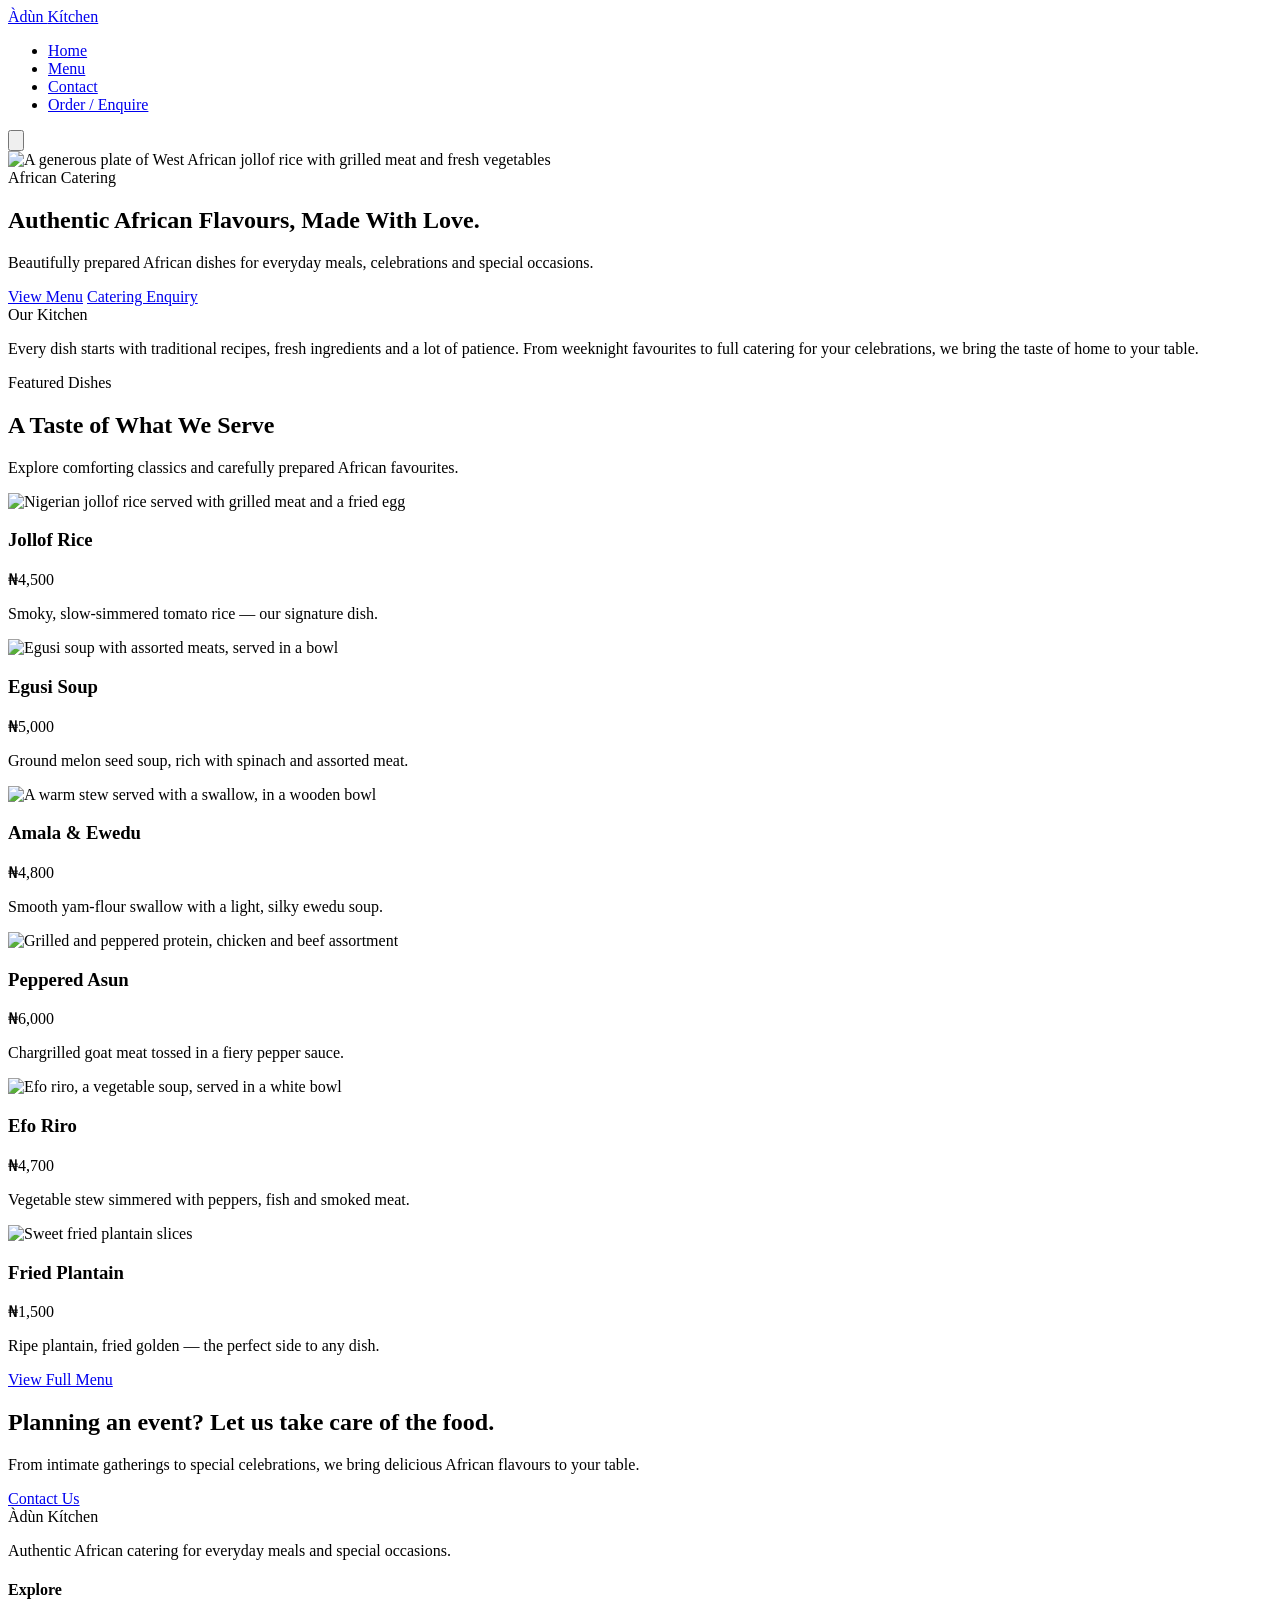
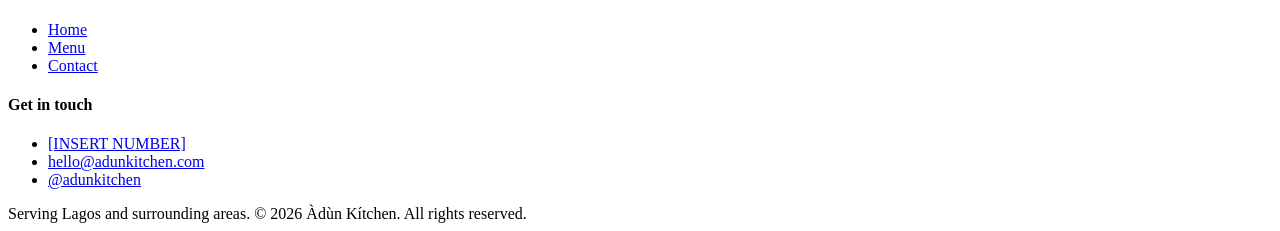
==== index.html @ d7839c78 "Add files via upload" ====
<!DOCTYPE html>
<html lang="en">
<head>
<meta charset="UTF-8">
<meta name="viewport" content="width=device-width, initial-scale=1.0">
<title>Àdùn Kítchen — Authentic African Catering</title>
<meta name="description" content="Àdùn Kítchen is a warm, elegant African catering service. Browse our menu of authentic dishes and enquire about catering for your next event.">
<link rel="preconnect" href="https://fonts.googleapis.com">
<link rel="preconnect" href="https://fonts.gstatic.com" crossorigin>
<link href="https://fonts.googleapis.com/css2?family=Playfair+Display:wght@600;700&family=Inter:wght@400;500;600;700&display=swap" rel="stylesheet">
<link rel="stylesheet" href="css/style.css">
</head>
<body>

<header class="site-header">
  <div class="wrap">
    <a href="index.html" class="brand">Àdùn <span>Kítchen</span></a>
    <nav class="main-nav" id="main-nav">
      <ul>
        <li><a href="index.html" aria-current="page">Home</a></li>
        <li><a href="menu.html">Menu</a></li>
        <li><a href="contact.html">Contact</a></li>
        <li class="cta-nav-item"><a href="contact.html" class="btn btn-primary">Order / Enquire</a></li>
      </ul>
    </nav>
    <button class="nav-toggle" aria-label="Open menu" aria-expanded="false" aria-controls="main-nav">
      <svg viewBox="0 0 24 24" fill="none" stroke="currentColor" stroke-width="2" stroke-linecap="round"><line x1="3" y1="6" x2="21" y2="6"/><line x1="3" y1="12" x2="21" y2="12"/><line x1="3" y1="18" x2="21" y2="18"/></svg>
    </button>
  </div>
</header>

<main>

  <!-- Hero -->
  <section class="hero">
    <div class="hero-media">
      <img src="https://images.unsplash.com/photo-1634324092526-91f5e878b72f?w=1800&auto=format&fit=crop&q=80"
           alt="A generous plate of West African jollof rice with grilled meat and fresh vegetables">
    </div>
    <div class="wrap">
      <div class="hero-content">
        <span class="eyebrow">African Catering</span>
        <h1>Authentic African Flavours, Made With Love.</h1>
        <p class="lede">Beautifully prepared African dishes for everyday meals, celebrations and special occasions.</p>
        <div class="hero-actions">
          <a href="menu.html" class="btn btn-on-dark">View Menu</a>
          <a href="contact.html" class="btn btn-ghost-on-dark">Catering Enquiry</a>
        </div>
      </div>
    </div>
  </section>

  <!-- Intro -->
  <section class="intro">
    <div class="wrap">
      <span class="eyebrow">Our Kitchen</span>
      <p>Every dish starts with traditional recipes, fresh ingredients and a lot of patience. From weeknight favourites to full catering for your celebrations, we bring the taste of home to your table.</p>
    </div>
  </section>

  <!-- Featured Dishes -->
  <section class="bg-deep">
    <div class="wrap">
      <div class="section-head">
        <span class="eyebrow">Featured Dishes</span>
        <h2>A Taste of What We Serve</h2>
        <p>Explore comforting classics and carefully prepared African favourites.</p>
      </div>

      <div class="dish-grid">
        <article class="dish-card">
          <div class="dish-media">
            <img src="https://images.unsplash.com/photo-1569058242252-623df46b5025?w=800&auto=format&fit=crop&q=80" alt="Nigerian jollof rice served with grilled meat and a fried egg">
          </div>
          <div class="dish-info">
            <div class="dish-info-row">
              <h3>Jollof Rice</h3>
              <span class="dish-price">₦4,500</span>
            </div>
            <p>Smoky, slow-simmered tomato rice — our signature dish.</p>
          </div>
        </article>

        <article class="dish-card">
          <div class="dish-media">
            <img src="https://images.unsplash.com/photo-1763048443535-1243379234e2?w=800&auto=format&fit=crop&q=80" alt="Egusi soup with assorted meats, served in a bowl">
          </div>
          <div class="dish-info">
            <div class="dish-info-row">
              <h3>Egusi Soup</h3>
              <span class="dish-price">₦5,000</span>
            </div>
            <p>Ground melon seed soup, rich with spinach and assorted meat.</p>
          </div>
        </article>

        <article class="dish-card">
          <div class="dish-media">
            <img src="https://images.unsplash.com/photo-1708782344137-21c48d98dfcc?w=800&auto=format&fit=crop&q=80" alt="A warm stew served with a swallow, in a wooden bowl">
          </div>
          <div class="dish-info">
            <div class="dish-info-row">
              <h3>Amala &amp; Ewedu</h3>
              <span class="dish-price">₦4,800</span>
            </div>
            <p>Smooth yam-flour swallow with a light, silky ewedu soup.</p>
          </div>
        </article>

        <article class="dish-card">
          <div class="dish-media">
            <img src="https://images.unsplash.com/photo-1610057098265-05f2bcbedd55?w=800&auto=format&fit=crop&q=80" alt="Grilled and peppered protein, chicken and beef assortment">
          </div>
          <div class="dish-info">
            <div class="dish-info-row">
              <h3>Peppered Asun</h3>
              <span class="dish-price">₦6,000</span>
            </div>
            <p>Chargrilled goat meat tossed in a fiery pepper sauce.</p>
          </div>
        </article>

        <article class="dish-card">
          <div class="dish-media">
            <img src="https://images.unsplash.com/photo-1604329760661-e71dc83f8f26?w=800&auto=format&fit=crop&q=80" alt="Efo riro, a vegetable soup, served in a white bowl">
          </div>
          <div class="dish-info">
            <div class="dish-info-row">
              <h3>Efo Riro</h3>
              <span class="dish-price">₦4,700</span>
            </div>
            <p>Vegetable stew simmered with peppers, fish and smoked meat.</p>
          </div>
        </article>

        <article class="dish-card">
          <div class="dish-media">
            <img src="https://images.unsplash.com/photo-1540714605746-4f474eefc6d4?w=800&auto=format&fit=crop&q=80" alt="Sweet fried plantain slices">
          </div>
          <div class="dish-info">
            <div class="dish-info-row">
              <h3>Fried Plantain</h3>
              <span class="dish-price">₦1,500</span>
            </div>
            <p>Ripe plantain, fried golden — the perfect side to any dish.</p>
          </div>
        </article>
      </div>

      <div class="center-cta">
        <a href="menu.html" class="btn btn-secondary">View Full Menu</a>
      </div>
    </div>
  </section>

  <!-- Catering CTA -->
  <section class="cta-band">
    <div class="wrap">
      <h2>Planning an event? Let us take care of the food.</h2>
      <p>From intimate gatherings to special celebrations, we bring delicious African flavours to your table.</p>
      <a href="contact.html" class="btn btn-on-dark">Contact Us</a>
    </div>
  </section>

</main>

<footer class="site-footer">
  <div class="wrap">
    <div class="footer-top">
      <div class="footer-brand">
        <span class="brand">Àdùn <span>Kítchen</span></span>
        <p>Authentic African catering for everyday meals and special occasions.</p>
      </div>
      <div class="footer-links">
        <div class="footer-col">
          <h4>Explore</h4>
          <ul>
            <li><a href="index.html">Home</a></li>
            <li><a href="menu.html">Menu</a></li>
            <li><a href="contact.html">Contact</a></li>
          </ul>
        </div>
        <div class="footer-col">
          <h4>Get in touch</h4>
          <ul>
            <li><a href="tel:+2340000000000">[INSERT NUMBER]</a></li>
            <li><a href="mailto:hello@adunkitchen.com">hello@adunkitchen.com</a></li>
            <li><a href="https://instagram.com" target="_blank" rel="noopener">@adunkitchen</a></li>
          </ul>
        </div>
      </div>
    </div>
    <div class="footer-bottom">
      <span>Serving Lagos and surrounding areas.</span>
      <span>&copy; 2026 Àdùn Kítchen. All rights reserved.</span>
    </div>
  </div>
</footer>

<script src="js/script.js"></script>
</body>
</html>
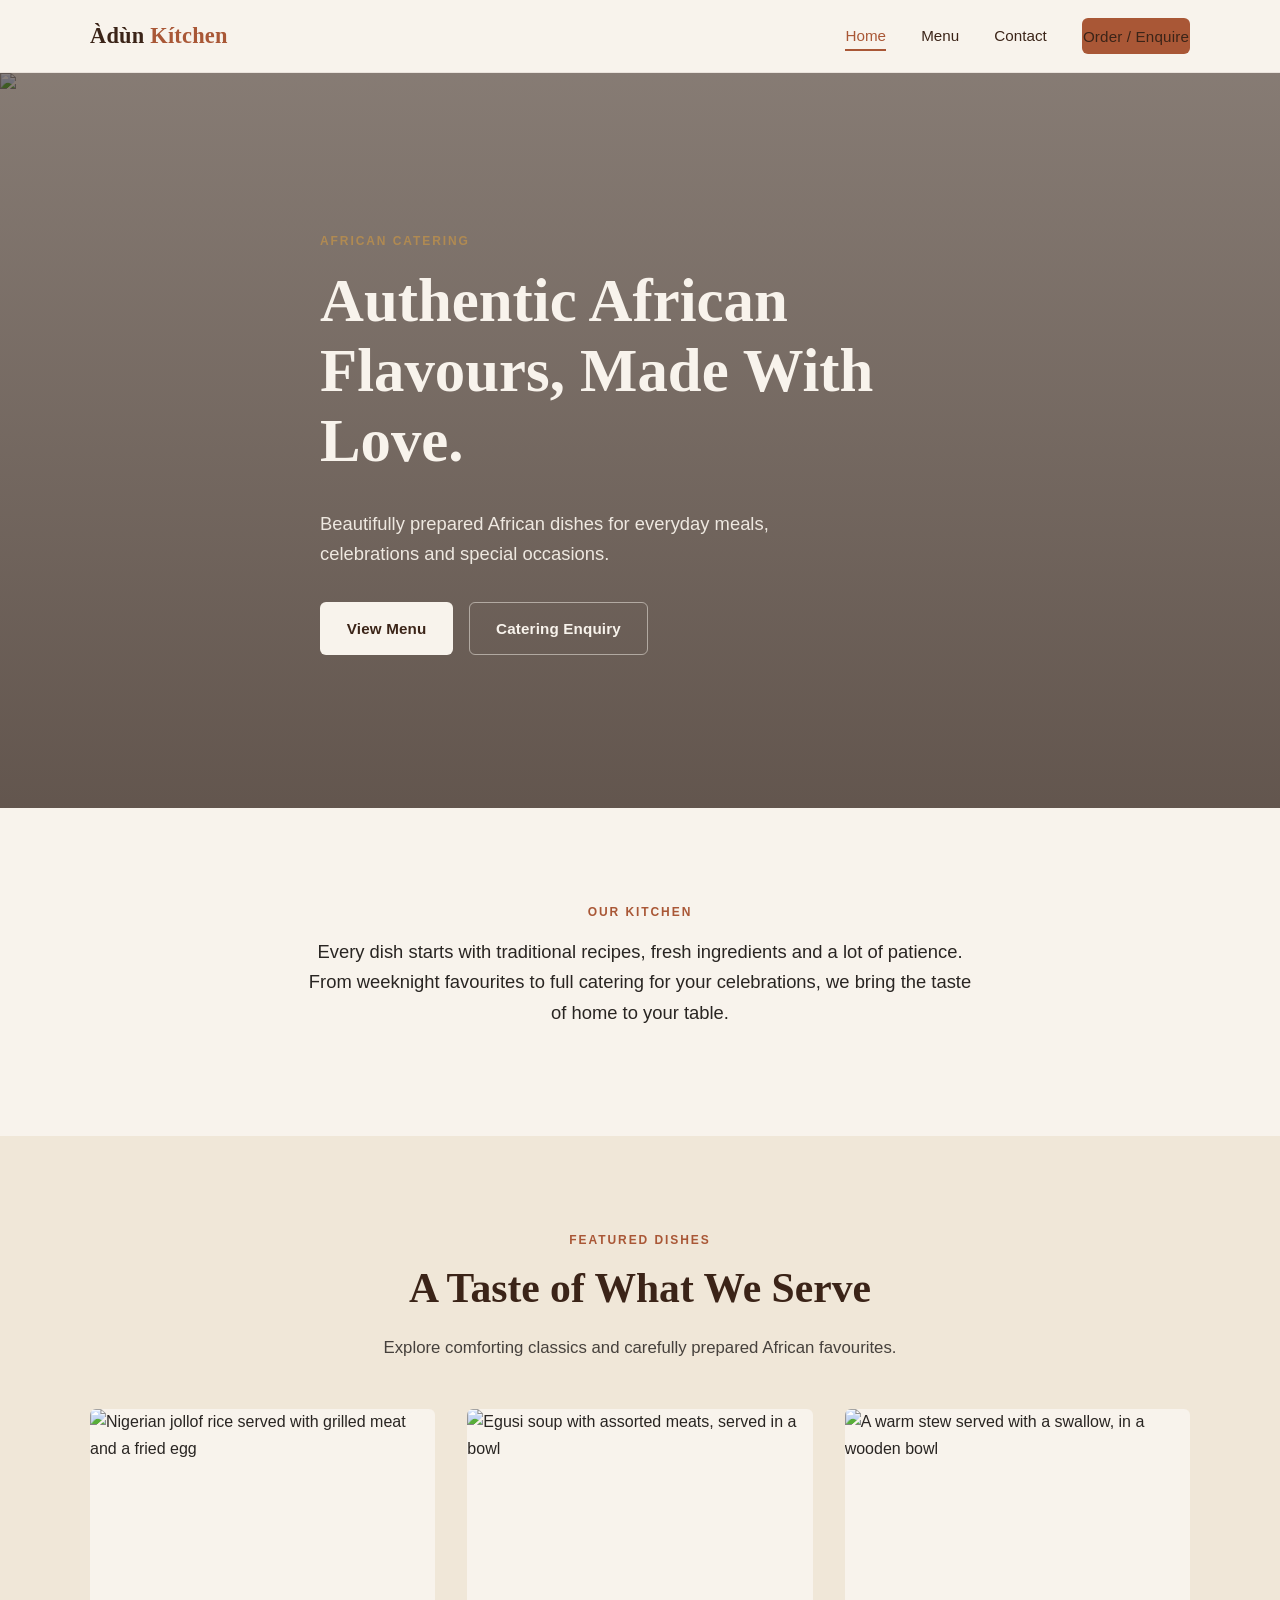
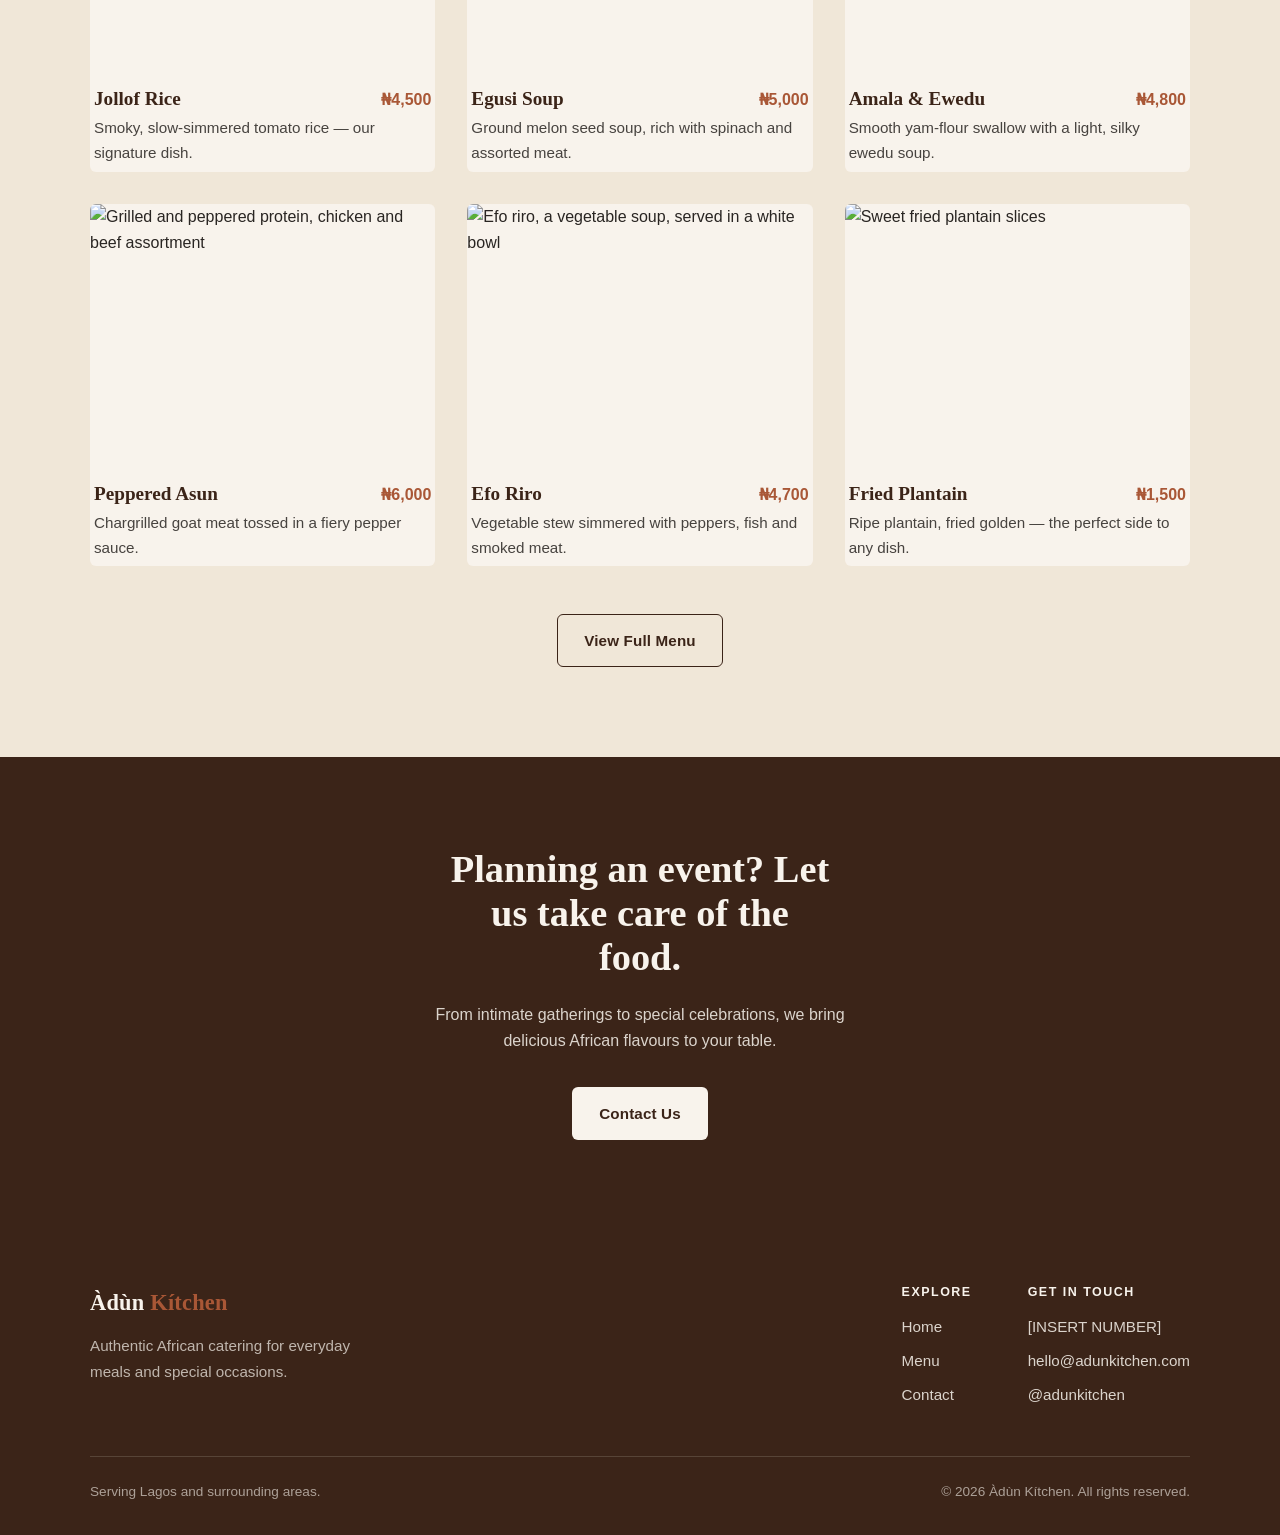
==== commit 04d05c4d: "Update index.html" ====
--- a/index.html
+++ b/index.html
@@ -8,7 +8,7 @@
 <link rel="preconnect" href="https://fonts.googleapis.com">
 <link rel="preconnect" href="https://fonts.gstatic.com" crossorigin>
 <link href="https://fonts.googleapis.com/css2?family=Playfair+Display:wght@600;700&family=Inter:wght@400;500;600;700&display=swap" rel="stylesheet">
-<link rel="stylesheet" href="css/style.css">
+<link rel="stylesheet" href="/style.css">
 </head>
 <body>
 
--- a/style.css
+++ b/style.css
@@ -0,0 +1,501 @@
+/* =========================================================
+   Àdùn Kítchen — African Catering
+   Shared stylesheet
+   Palette: Ivory #F8F3EC · Deep Brown #3B2418 · Terracotta #A95736
+            Muted Gold #B08A52 · Warm Charcoal #292522
+========================================================= */
+
+:root {
+  --cream: #F8F3EC;
+  --cream-deep: #F0E7D8;
+  --brown: #3B2418;
+  --terracotta: #A95736;
+  --terracotta-dark: #8B462B;
+  --gold: #B08A52;
+  --charcoal: #292522;
+
+  --font-display: "Playfair Display", "Georgia", serif;
+  --font-body: "Inter", -apple-system, BlinkMacSystemFont, "Segoe UI", sans-serif;
+
+  --max-width: 1180px;
+  --gap: clamp(1.5rem, 4vw, 3rem);
+  --radius: 6px;
+}
+
+/* ---------- Reset ---------- */
+*, *::before, *::after { box-sizing: border-box; }
+html { scroll-behavior: smooth; }
+body {
+  margin: 0;
+  background: var(--cream);
+  color: var(--charcoal);
+  font-family: var(--font-body);
+  font-size: 16px;
+  line-height: 1.65;
+  -webkit-font-smoothing: antialiased;
+}
+img { max-width: 100%; display: block; }
+a { color: inherit; text-decoration: none; }
+ul { margin: 0; padding: 0; list-style: none; }
+h1, h2, h3, h4 {
+  font-family: var(--font-display);
+  color: var(--brown);
+  line-height: 1.15;
+  margin: 0 0 0.5em;
+  font-weight: 700;
+}
+p { margin: 0 0 1em; }
+button { font-family: inherit; cursor: pointer; }
+
+:focus-visible {
+  outline: 3px solid var(--gold);
+  outline-offset: 3px;
+}
+
+@media (prefers-reduced-motion: reduce) {
+  * { animation-duration: 0.01ms !important; transition-duration: 0.01ms !important; }
+  html { scroll-behavior: auto; }
+}
+
+.wrap {
+  max-width: var(--max-width);
+  margin: 0 auto;
+  padding: 0 clamp(1.25rem, 4vw, 2.5rem);
+}
+
+.eyebrow {
+  display: inline-block;
+  font-family: var(--font-body);
+  font-size: 0.75rem;
+  font-weight: 600;
+  letter-spacing: 0.16em;
+  text-transform: uppercase;
+  color: var(--terracotta);
+  margin-bottom: 0.9rem;
+}
+
+/* ---------- Adire-inspired divider (signature motif) ---------- */
+.motif-divider {
+  width: 100%;
+  height: 22px;
+  margin: 0 auto;
+  opacity: 0.55;
+}
+
+/* ---------- Buttons ---------- */
+.btn {
+  display: inline-flex;
+  align-items: center;
+  gap: 0.5em;
+  padding: 0.85em 1.7em;
+  border-radius: var(--radius);
+  font-weight: 600;
+  font-size: 0.95rem;
+  letter-spacing: 0.01em;
+  border: 1.5px solid transparent;
+  transition: transform 0.15s ease, background-color 0.15s ease, color 0.15s ease, border-color 0.15s ease;
+}
+.btn:hover { transform: translateY(-2px); }
+.btn-primary {
+  background: var(--terracotta);
+  color: var(--cream);
+}
+.btn-primary:hover { background: var(--terracotta-dark); }
+.btn-secondary {
+  background: transparent;
+  color: var(--brown);
+  border-color: var(--brown);
+}
+.btn-secondary:hover { background: var(--brown); color: var(--cream); }
+.btn-on-dark {
+  background: var(--cream);
+  color: var(--brown);
+}
+.btn-on-dark:hover { background: var(--gold); color: var(--cream); }
+.btn-ghost-on-dark {
+  background: transparent;
+  color: var(--cream);
+  border-color: rgba(248,243,236,0.5);
+}
+.btn-ghost-on-dark:hover { border-color: var(--cream); background: rgba(248,243,236,0.08); }
+
+/* ---------- Header ---------- */
+.site-header {
+  position: sticky;
+  top: 0;
+  z-index: 50;
+  background: var(--cream);
+  border-bottom: 1px solid rgba(59,36,24,0.08);
+}
+.site-header .wrap {
+  display: flex;
+  align-items: center;
+  justify-content: space-between;
+  padding-top: 1.1rem;
+  padding-bottom: 1.1rem;
+}
+.brand {
+  font-family: var(--font-display);
+  font-weight: 700;
+  font-size: 1.4rem;
+  color: var(--brown);
+  letter-spacing: 0.01em;
+}
+.brand span { color: var(--terracotta); }
+
+.main-nav ul {
+  display: flex;
+  align-items: center;
+  gap: 2.2rem;
+}
+.main-nav a {
+  font-size: 0.95rem;
+  font-weight: 500;
+  color: var(--brown);
+  position: relative;
+  padding: 0.3rem 0;
+}
+.main-nav a::after {
+  content: "";
+  position: absolute;
+  left: 0; right: 0; bottom: -2px;
+  height: 2px;
+  background: var(--terracotta);
+  transform: scaleX(0);
+  transform-origin: left;
+  transition: transform 0.2s ease;
+}
+.main-nav a:hover::after,
+.main-nav a[aria-current="page"]::after { transform: scaleX(1); }
+.main-nav a[aria-current="page"] { color: var(--terracotta); }
+
+.nav-toggle {
+  display: none;
+  background: none;
+  border: none;
+  padding: 0.4rem;
+}
+.nav-toggle svg { width: 26px; height: 26px; color: var(--brown); }
+
+@media (max-width: 760px) {
+  .nav-toggle { display: block; }
+  .main-nav {
+    position: absolute;
+    top: 100%;
+    left: 0; right: 0;
+    background: var(--cream);
+    border-bottom: 1px solid rgba(59,36,24,0.08);
+    max-height: 0;
+    overflow: hidden;
+    transition: max-height 0.3s ease;
+  }
+  .main-nav.open { max-height: 320px; }
+  .main-nav ul {
+    flex-direction: column;
+    align-items: flex-start;
+    gap: 0;
+    padding: 0.5rem clamp(1.25rem, 4vw, 2.5rem) 1.5rem;
+  }
+  .main-nav li { width: 100%; padding: 0.7rem 0; border-bottom: 1px solid rgba(59,36,24,0.06); }
+  .cta-nav-item { display: none; }
+}
+
+/* ---------- Hero ---------- */
+.hero {
+  position: relative;
+  display: flex;
+  align-items: center;
+  min-height: 78vh;
+  color: var(--cream);
+  overflow: hidden;
+}
+.hero-media {
+  position: absolute;
+  inset: 0;
+  z-index: 0;
+}
+.hero-media img {
+  width: 100%; height: 100%;
+  object-fit: cover;
+}
+.hero-media::after {
+  content: "";
+  position: absolute;
+  inset: 0;
+  background: linear-gradient(180deg, rgba(41,25,17,0.55) 0%, rgba(41,25,17,0.72) 100%);
+}
+.hero .wrap { position: relative; z-index: 1; padding-top: 4rem; padding-bottom: 4rem; }
+.hero-content { max-width: 640px; }
+.hero .eyebrow { color: var(--gold); }
+.hero h1 {
+  color: var(--cream);
+  font-size: clamp(2.4rem, 5.6vw, 3.8rem);
+  margin-bottom: 0.55em;
+}
+.hero p.lede {
+  font-size: 1.15rem;
+  color: rgba(248,243,236,0.92);
+  max-width: 46ch;
+  margin-bottom: 2rem;
+}
+.hero-actions { display: flex; flex-wrap: wrap; gap: 1rem; }
+
+/* ---------- Page header (non-home) ---------- */
+.page-hero {
+  position: relative;
+  color: var(--cream);
+  min-height: 46vh;
+  display: flex;
+  align-items: center;
+}
+.page-hero .wrap { position: relative; z-index: 1; padding: 3.5rem 0; }
+.page-hero h1 { color: var(--cream); font-size: clamp(2.1rem, 4.6vw, 3rem); margin-bottom: 0.4em; }
+.page-hero p { color: rgba(248,243,236,0.9); max-width: 52ch; font-size: 1.05rem; margin: 0; }
+
+/* ---------- Sections ---------- */
+section { padding: clamp(3.5rem, 7vw, 6rem) 0; }
+.section-head {
+  max-width: 640px;
+  margin: 0 auto 3rem;
+  text-align: center;
+}
+.section-head h2 { font-size: clamp(1.9rem, 3.6vw, 2.6rem); }
+.section-head p { color: var(--charcoal); opacity: 0.85; font-size: 1.05rem; }
+
+.bg-deep { background: var(--cream-deep); }
+.bg-brown { background: var(--brown); color: var(--cream); }
+.bg-brown h2, .bg-brown h3 { color: var(--cream); }
+
+/* ---------- Intro (Home) ---------- */
+.intro { text-align: center; }
+.intro .wrap { max-width: 760px; }
+.intro p { font-size: 1.15rem; color: var(--charcoal); }
+
+/* ---------- Featured dish grid ---------- */
+.dish-grid {
+  display: grid;
+  grid-template-columns: repeat(3, 1fr);
+  gap: 2rem;
+}
+@media (max-width: 900px) { .dish-grid { grid-template-columns: repeat(2, 1fr); } }
+@media (max-width: 560px) { .dish-grid { grid-template-columns: 1fr; } }
+
+.dish-card {
+  background: var(--cream);
+  border-radius: var(--radius);
+  overflow: hidden;
+  transition: transform 0.25s ease, box-shadow 0.25s ease;
+}
+.dish-card:hover {
+  transform: translateY(-6px);
+  box-shadow: 0 18px 34px -18px rgba(59,36,24,0.35);
+}
+.dish-media { aspect-ratio: 4/3; overflow: hidden; }
+.dish-media img { width: 100%; height: 100%; object-fit: cover; transition: transform 0.5s ease; }
+.dish-card:hover .dish-media img { transform: scale(1.06); }
+.dish-info { padding: 1.2rem 0.25rem 0.4rem; }
+.dish-info-row { display: flex; justify-content: space-between; align-items: baseline; gap: 0.75rem; }
+.dish-info h3 { font-size: 1.2rem; margin-bottom: 0.3rem; }
+.dish-price { color: var(--terracotta); font-weight: 600; white-space: nowrap; font-family: var(--font-body); }
+.dish-info p { font-size: 0.95rem; color: var(--charcoal); opacity: 0.85; margin: 0; }
+
+.center-cta { text-align: center; margin-top: 3rem; }
+
+/* ---------- Catering CTA band ---------- */
+.cta-band {
+  background: var(--brown);
+  color: var(--cream);
+  text-align: center;
+}
+.cta-band h2 { color: var(--cream); font-size: clamp(1.8rem, 4vw, 2.4rem); max-width: 20ch; margin: 0 auto 0.6em; }
+.cta-band p { color: rgba(248,243,236,0.85); max-width: 46ch; margin: 0 auto 2rem; }
+
+/* ---------- Menu page ---------- */
+.menu-category { margin-bottom: 4.5rem; }
+.menu-category:last-child { margin-bottom: 0; }
+.category-head {
+  display: flex;
+  align-items: baseline;
+  gap: 1rem;
+  border-bottom: 2px solid var(--gold);
+  padding-bottom: 0.6rem;
+  margin-bottom: 2rem;
+}
+.category-head h2 { margin: 0; font-size: 1.7rem; }
+.category-head span { color: var(--terracotta); font-size: 0.9rem; font-weight: 600; letter-spacing: 0.04em; }
+
+.menu-grid {
+  display: grid;
+  grid-template-columns: repeat(3, 1fr);
+  gap: 1.75rem;
+}
+@media (max-width: 900px) { .menu-grid { grid-template-columns: repeat(2, 1fr); } }
+@media (max-width: 560px) { .menu-grid { grid-template-columns: 1fr; } }
+
+.menu-item {
+  display: flex;
+  flex-direction: column;
+  background: var(--cream-deep);
+  border-radius: var(--radius);
+  overflow: hidden;
+}
+.menu-item-media { aspect-ratio: 5/4; overflow: hidden; }
+.menu-item-media img { width: 100%; height: 100%; object-fit: cover; }
+.menu-item-body { padding: 1.1rem 1.2rem 1.3rem; flex: 1; display: flex; flex-direction: column; }
+.menu-item-title-row { display: flex; justify-content: space-between; align-items: baseline; gap: 0.6rem; margin-bottom: 0.35rem; }
+.menu-item-title-row h3 { font-size: 1.05rem; margin: 0; }
+.menu-item-price { color: var(--terracotta); font-weight: 700; white-space: nowrap; }
+.menu-item-body p { font-size: 0.9rem; opacity: 0.85; margin: 0; }
+.spice-tag {
+  display: inline-block;
+  margin-top: 0.6rem;
+  font-size: 0.72rem;
+  font-weight: 600;
+  letter-spacing: 0.04em;
+  text-transform: uppercase;
+  color: var(--terracotta-dark);
+  background: rgba(169,87,54,0.12);
+  padding: 0.2em 0.6em;
+  border-radius: 999px;
+  width: fit-content;
+}
+
+.menu-note {
+  text-align: center;
+  max-width: 620px;
+  margin: 0 auto 3.5rem;
+  color: var(--charcoal);
+  opacity: 0.8;
+  font-size: 0.98rem;
+}
+
+/* ---------- Contact page ---------- */
+.contact-grid {
+  display: grid;
+  grid-template-columns: 1fr 1.15fr;
+  gap: clamp(2.5rem, 5vw, 4.5rem);
+  align-items: start;
+}
+@media (max-width: 860px) { .contact-grid { grid-template-columns: 1fr; } }
+
+.contact-info h2 { font-size: 1.5rem; margin-bottom: 1.2rem; }
+.contact-list { display: flex; flex-direction: column; gap: 1.1rem; margin-bottom: 2.2rem; }
+.contact-list li {
+  display: flex;
+  gap: 0.9rem;
+  align-items: flex-start;
+  font-size: 1rem;
+}
+.contact-list .ico {
+  flex: none;
+  width: 40px; height: 40px;
+  border-radius: 50%;
+  background: var(--cream-deep);
+  display: flex; align-items: center; justify-content: center;
+  color: var(--terracotta);
+}
+.contact-list .ico svg { width: 19px; height: 19px; }
+.contact-list strong { display: block; color: var(--brown); font-size: 0.85rem; letter-spacing: 0.03em; text-transform: uppercase; margin-bottom: 0.15rem; }
+.contact-list a:hover { color: var(--terracotta); }
+
+.contact-photo { border-radius: var(--radius); overflow: hidden; aspect-ratio: 4/3; }
+
+/* ---------- Enquiry form ---------- */
+.enquiry-form {
+  background: var(--cream-deep);
+  padding: clamp(1.6rem, 4vw, 2.5rem);
+  border-radius: var(--radius);
+}
+.form-row { margin-bottom: 1.3rem; }
+.form-row-split { display: grid; grid-template-columns: 1fr 1fr; gap: 1.3rem; }
+@media (max-width: 560px) { .form-row-split { grid-template-columns: 1fr; } }
+.form-row label {
+  display: block;
+  font-size: 0.85rem;
+  font-weight: 600;
+  color: var(--brown);
+  margin-bottom: 0.45rem;
+  letter-spacing: 0.02em;
+}
+.form-row input,
+.form-row select,
+.form-row textarea {
+  width: 100%;
+  padding: 0.75em 0.9em;
+  border: 1.5px solid rgba(59,36,24,0.18);
+  border-radius: var(--radius);
+  background: var(--cream);
+  font-family: var(--font-body);
+  font-size: 0.98rem;
+  color: var(--charcoal);
+  transition: border-color 0.15s ease;
+}
+.form-row input:focus,
+.form-row select:focus,
+.form-row textarea:focus {
+  border-color: var(--terracotta);
+  outline: none;
+}
+.form-row textarea { resize: vertical; min-height: 110px; }
+.form-note {
+  font-size: 0.85rem;
+  opacity: 0.7;
+  margin-top: -0.4rem;
+  margin-bottom: 1.3rem;
+}
+.form-status {
+  margin-top: 1rem;
+  font-size: 0.92rem;
+  font-weight: 600;
+  display: none;
+}
+.form-status.visible { display: block; }
+.form-status.ok { color: #2f6b3c; }
+
+/* ---------- About-style story block (used sparingly) ---------- */
+.story-block {
+  display: grid;
+  grid-template-columns: 1fr 1fr;
+  gap: clamp(2rem, 5vw, 4rem);
+  align-items: center;
+}
+@media (max-width: 820px) { .story-block { grid-template-columns: 1fr; } }
+.story-media { border-radius: var(--radius); overflow: hidden; aspect-ratio: 4/3; }
+
+/* ---------- Footer ---------- */
+.site-footer {
+  background: var(--brown);
+  color: rgba(248,243,236,0.85);
+  padding: 3.5rem 0 2rem;
+}
+.footer-top {
+  display: flex;
+  justify-content: space-between;
+  gap: 2.5rem;
+  flex-wrap: wrap;
+  margin-bottom: 2.5rem;
+}
+.footer-brand .brand { color: var(--cream); }
+.footer-brand p { max-width: 34ch; margin-top: 0.7rem; color: rgba(248,243,236,0.7); font-size: 0.95rem; }
+.footer-links { display: flex; gap: 3.5rem; flex-wrap: wrap; }
+.footer-col h4 {
+  color: var(--cream);
+  font-family: var(--font-body);
+  font-size: 0.78rem;
+  letter-spacing: 0.12em;
+  text-transform: uppercase;
+  margin-bottom: 0.9rem;
+  font-weight: 700;
+}
+.footer-col li { margin-bottom: 0.55rem; font-size: 0.95rem; }
+.footer-col a:hover { color: var(--gold); }
+.footer-bottom {
+  border-top: 1px solid rgba(248,243,236,0.15);
+  padding-top: 1.5rem;
+  display: flex;
+  justify-content: space-between;
+  gap: 1rem;
+  flex-wrap: wrap;
+  font-size: 0.85rem;
+  color: rgba(248,243,236,0.6);
+}
